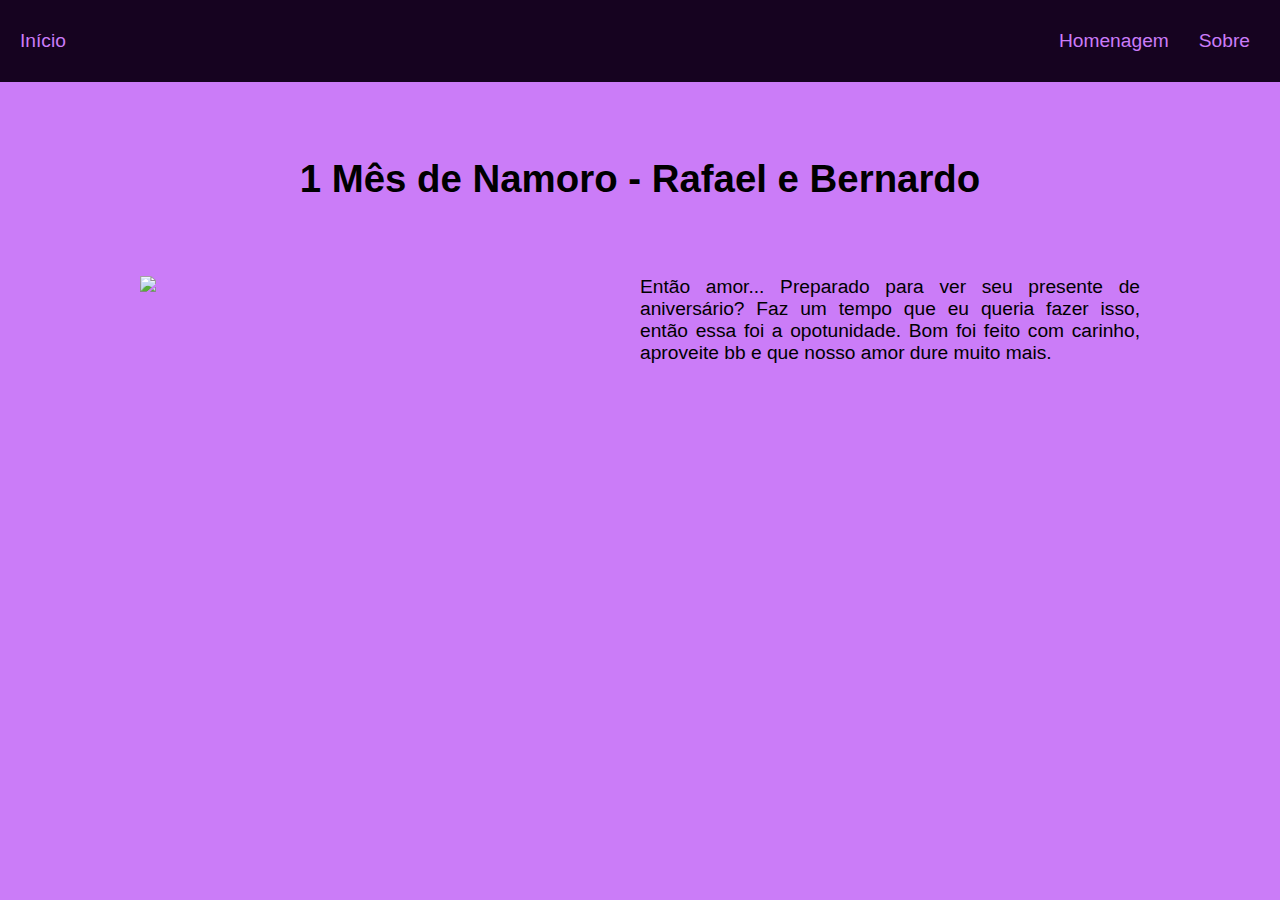
==== index.html @ aca2cff7 "Add files via upload" ====
<!Doctype html>
<html>

    <head>
        <meta charsert="utf-8">
        <meta nome="viemport" content="width=device-width. initial-scale=1.0">
        <link rel="stylesheet" href="./style.css">
        <script type="text/javascript" src="main.js"></script>
        <link  rel="shortcut icon" href="imagens/logo.ico" type="image/x-icon">
        <title>Surpresa</title>
    </head>


    <body>
        <header class="header">
            <a href="./index.html">Início</a>
            <nav>
                <ul class="menu">
                    <li><a href="./homenagem.html">Homenagem</a></li>
                    <li><a href="./sobre.html">Sobre</a></li>
                    
                    
                </ul>
            </nav>
        </header>

        <h1>1 Mês de Namoro - Rafael e Bernardo</h1>
        <section class="flex">
          
             <div>
                <img  width="350px" src="./imagens/casal.jpg"/>
		
			
            </div>
            <div><p>    Então amor... Preparado para ver seu presente de aniversário? Faz um tempo que eu queria fazer isso, então essa foi a opotunidade. Bom foi feito com carinho, aproveite bb e que nosso amor dure muito mais.</p> </section>
	<br></br>
    </body>

</html>
---- style.css ----
body,
li,
ul,
p {
    margin: 0px;
    padding: 0px;
    list-style: none;
    font-size: 1.2rem;
    font-family: Arial;
    
	
}
    body{
        background-color: rgb(203, 124, 248);
    }
br{
	
}
p{
	margin-bottom: 15px;
	text-align: justify;
}
a {
    text-decoration: none;
    color: white;
}
.submenu, .cursos{
	color: black;

	display: flex; 
	justify-content: center;
   margin-top: -10;
    padding: 10px;
   
}
a{
    color: rgb(203, 124, 248);
}
.header {
    background:  rgb(22, 3, 32) ;
    display: flex;
    justify-content: space-between;
    padding: 20px;
    align-items: center;
    flex-wrap: wrap;
}

.logo {
    width: 100px;
}

.menu {
    display: flex;
}

.menu li {
    margin-left: 10px;
}

.menu li a {
    display: block;
    padding: 10px;
}

h1 {
    text-align: center;
    margin-top: 75px;
	margin-bottom: 75px;
}

img {
    max-width: 100%;
    display: block;
	margin-bottom: 15px;
}

.flex {
    display: flex;
    flex-wrap: wrap;
    max-width: 1000px;
    margin: 0 auto;
}

.flex>div {
    flex: 1 1 200px;

}
.etec, .mlr{
	margin-bottom: 5px;
}
#tit{
    font-size: small;
    text-align: center;
    margin-bottom: 75px;
}
#ves{
    margin-bottom: 5px;
}
.vid{
    width: 450px;
    align-items: center;
    height: 250px;
    margin-bottom: 50px;
}
#site{
    color: rgb(58, 56, 56);
}
.umacol{
    max-width: 1000px;
    margin: 0 auto;
}
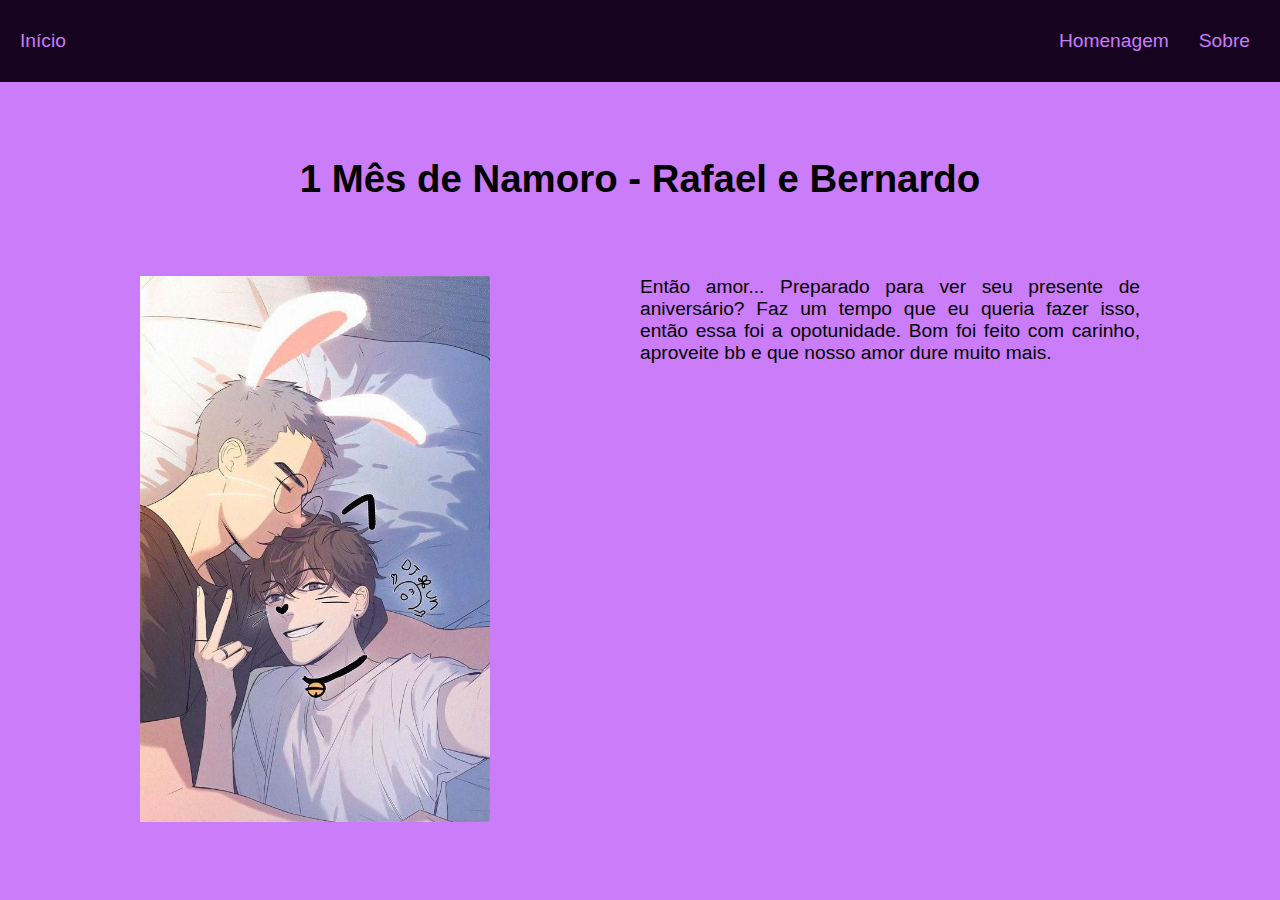
==== commit 39d735ae: "Update index.html" ====
--- a/index.html
+++ b/index.html
@@ -28,7 +28,7 @@
         <section class="flex">
           
              <div>
-                <img  width="350px" src="./imagens/casal.jpg"/>
+                <img  width="350px" src="./casal.jpg"/>
 		
 			
             </div>
@@ -36,4 +36,4 @@
 	<br></br>
     </body>
 
-</html>+</html>
